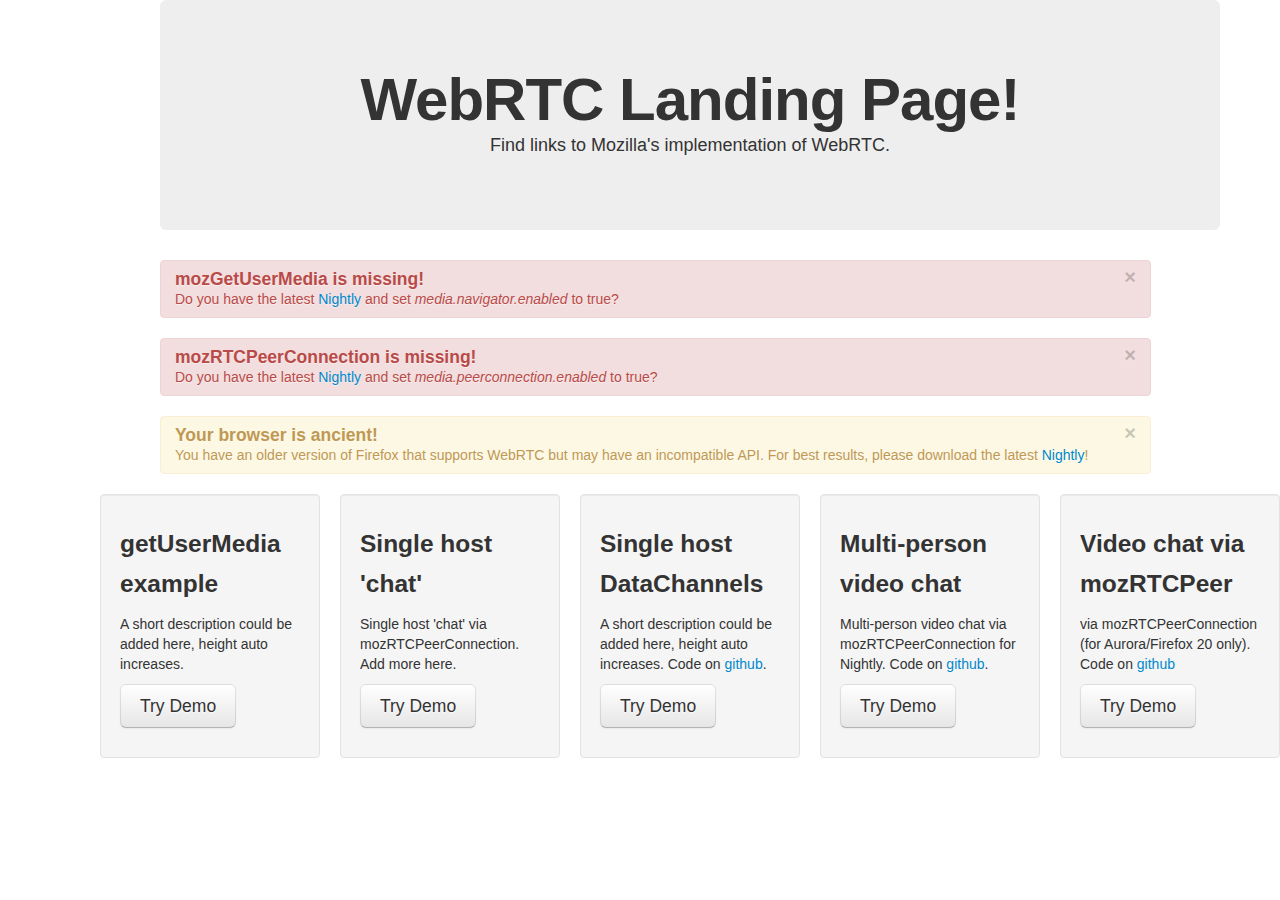
==== index.html @ cdd41ff7 "Added CSS to landing page." ====
<!doctype html>
<html>
	<head>
		<meta charset="utf-8"/>
		<title>WebRTC Test Landing Page</title>
		<script src="detect.js"></script>
		<script src="jquery.js"></script>
		<script src="bootstrap.js"></script>
		 <link rel="stylesheet" href="bootstrap.css">
	
	</head>
	<body>
	
	
	<div class="row">
		<div class="hero-unit span12 offset2" style="text-align:center">
				<h1>WebRTC Landing Page!</h1>
				<p>Find links to Mozilla's implementation of WebRTC.</p>
		</div>
	</div>
		
	<div class="row">
	<div id="gum" class="span12 offset2 alert alert-error fade in">
		<button type="button" class="close" data-dismiss="alert">&times;</button>
		<h4>mozGetUserMedia is missing!</h4>
		Do you have the latest <a href="http://nightly.mozilla.org/">Nightly</a> and set <i>media.navigator.enabled</i> to true?
	</div>
	</div>
	
	<div class="row">
	<div id="pc" class="span12 offset2 alert alert-error">
		<button type="button" class="close" data-dismiss="alert">&times;</button>
		<h4>mozRTCPeerConnection is missing!</h4>
		Do you have the latest <a href="http://nightly.mozilla.org/">Nightly</a> and set <i>media.peerconnection.enabled</i> to true?
	</div>
	</div>
	
	<div class="row">
	<div id="pc" class="span12 offset2 alert">
		<button type="button" class="close" data-dismiss="alert">&times;</button>
		<h4>Your browser is ancient!</h4>
		You have an older version of Firefox that supports WebRTC but may have an incompatible API. For best results, please download the latest <a href="http://nightly.mozilla.org/">Nightly</a>!
	</div>
	
	
	<div class="offset1">
		<div class="span3">
			<div class="well">
				<h3>getUserMedia example</h3>      
				<p>A short description could be added here, height auto increases.</p>
				<p><a class="btn btn-large" href="gum_test.html">Try Demo</a></p>
			</div>
		</div>
		
		<div class="span3">
			<div class="well">
				<h3>Single host 'chat'</h3>      
				<p>Single host 'chat' via mozRTCPeerConnection. Add more here.</p>
				<p><a class="btn btn-large" href="pc_test.html">Try Demo</a></p>
			</div>
		</div>
		
		<div class="span3">
			<div class="well">
				<h3>Single host DataChannels</h3>      
				<p>A short description could be added here, height auto increases. Code on <a href="https://github.com/jesup/nightly-gupshup.git">github</a>.</p>
				<p><a class="btn btn-large" href="data_test.html">Try Demo</a></p>
			</div>
		</div>
		
		<div class="span3">
			<div class="well">
				<h3>Multi-person video chat</h3>      
				<p>Multi-person video chat via mozRTCPeerConnection for Nightly. Code on <a href="http://github.com/anantn/gupshup.git">github</a>.</p>
				<p><a class="btn btn-large" href="http://gupshup.herokuapp.com/">Try Demo</a></p>
			</div>
		</div>
		
		<div class="span3">
			<div class="well">
				<h3>Video chat via mozRTCPeer</h3>      
				<p> via mozRTCPeerConnection (for Aurora/Firefox 20 only). Code on <a href="http://github.com/anantn/gupshup.git">github</a></p>
				<p><a class="btn btn-large" href="http://gupshup.herokuapp.com/">Try Demo</a></p>
			</div>
		</div>
	</div>
	
    <script>
      if (!navigator.mozGetUserMedia) {
        document.getElementById("gum").style.display = "block";
      }
      if (!window.mozRTCPeerConnection) {
        document.getElementById("pc").style.display = "block";
      }
      if (BrowserDetect.browser != "Firefox" ||
          parseInt(BrowserDetect.version, 10) < 19) {
        document.getElementById("version").style.display = "block";
      }
    </script>
  </body>
</html>
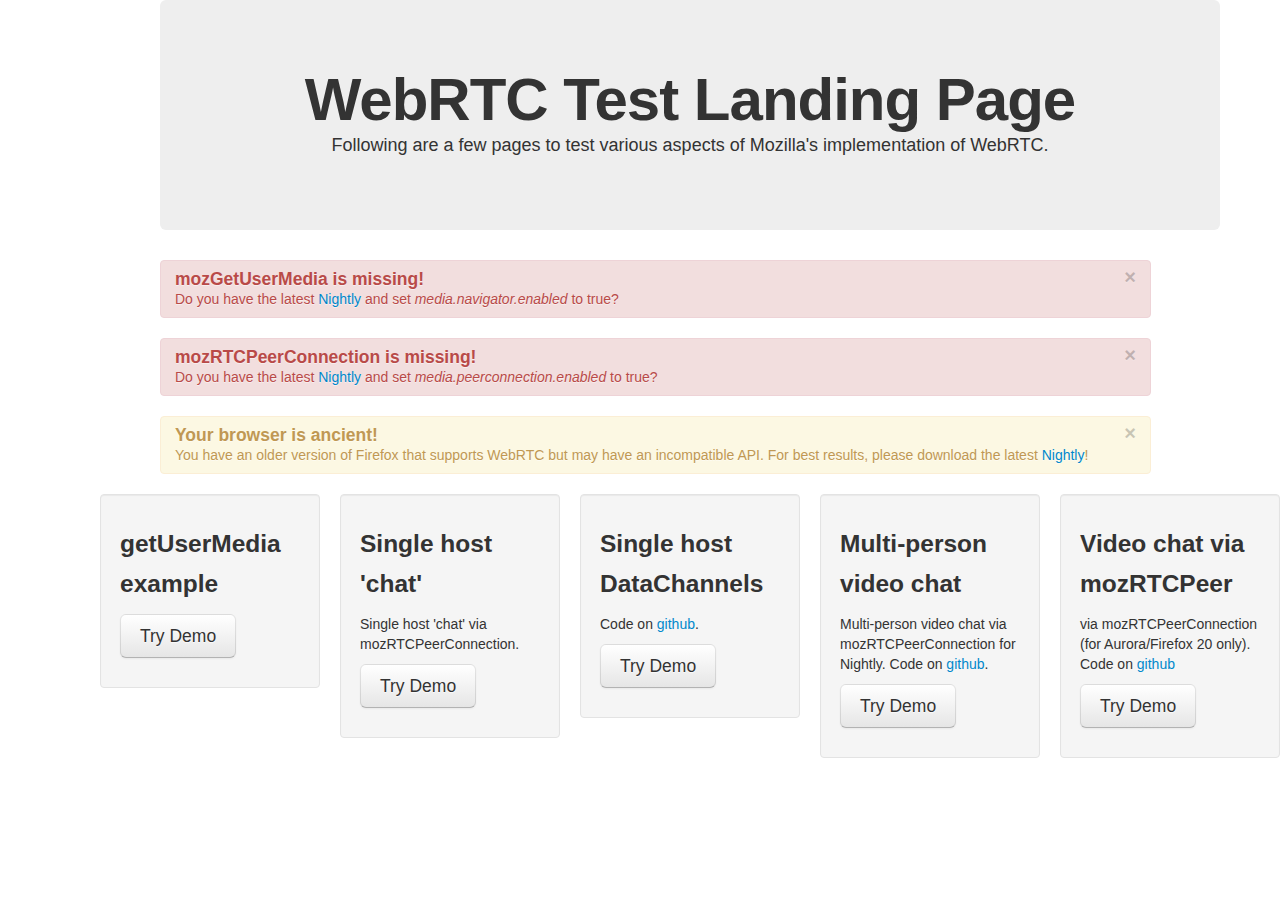
==== commit 9fc3e805: "Removed random text." ====
--- a/index.html
+++ b/index.html
@@ -14,8 +14,8 @@
 	
 	<div class="row">
 		<div class="hero-unit span12 offset2" style="text-align:center">
-				<h1>WebRTC Landing Page!</h1>
-				<p>Find links to Mozilla's implementation of WebRTC.</p>
+				<h1>WebRTC Test Landing Page</h1>
+				<p>Following are a few pages to test various aspects of Mozilla's implementation of WebRTC.</p>
 		</div>
 	</div>
 		
@@ -47,7 +47,7 @@
 		<div class="span3">
 			<div class="well">
 				<h3>getUserMedia example</h3>      
-				<p>A short description could be added here, height auto increases.</p>
+				<p></p>
 				<p><a class="btn btn-large" href="gum_test.html">Try Demo</a></p>
 			</div>
 		</div>
@@ -55,7 +55,7 @@
 		<div class="span3">
 			<div class="well">
 				<h3>Single host 'chat'</h3>      
-				<p>Single host 'chat' via mozRTCPeerConnection. Add more here.</p>
+				<p>Single host 'chat' via mozRTCPeerConnection.</p>
 				<p><a class="btn btn-large" href="pc_test.html">Try Demo</a></p>
 			</div>
 		</div>
@@ -63,7 +63,7 @@
 		<div class="span3">
 			<div class="well">
 				<h3>Single host DataChannels</h3>      
-				<p>A short description could be added here, height auto increases. Code on <a href="https://github.com/jesup/nightly-gupshup.git">github</a>.</p>
+				<p>Code on <a href="https://github.com/jesup/nightly-gupshup.git">github</a>.</p>
 				<p><a class="btn btn-large" href="data_test.html">Try Demo</a></p>
 			</div>
 		</div>
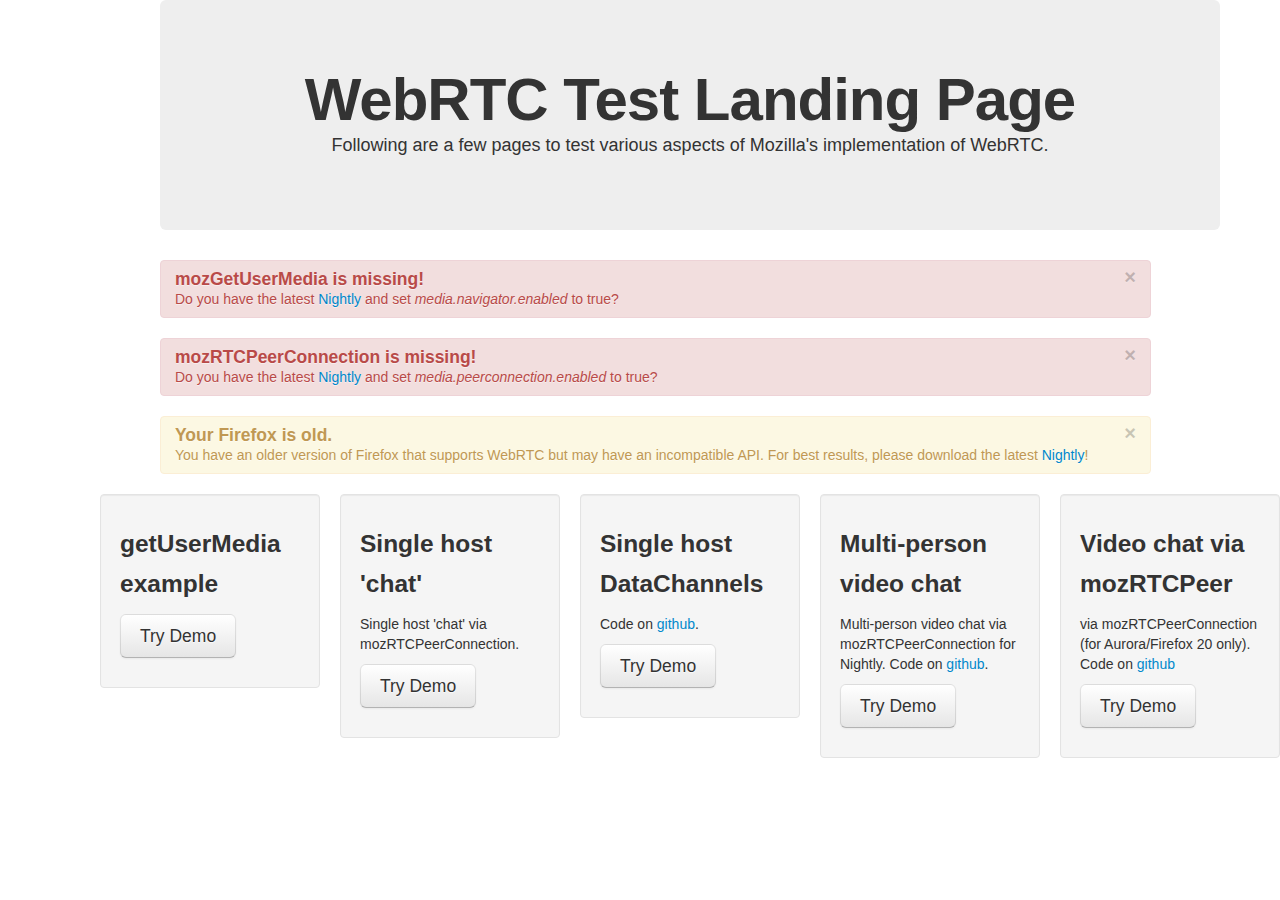
==== commit 4a632de2: "Reverted all text back to original state." ====
--- a/index.html
+++ b/index.html
@@ -38,7 +38,7 @@
 	<div class="row">
 	<div id="pc" class="span12 offset2 alert">
 		<button type="button" class="close" data-dismiss="alert">&times;</button>
-		<h4>Your browser is ancient!</h4>
+		<h4>Your Firefox is old.</h4>
 		You have an older version of Firefox that supports WebRTC but may have an incompatible API. For best results, please download the latest <a href="http://nightly.mozilla.org/">Nightly</a>!
 	</div>
 	
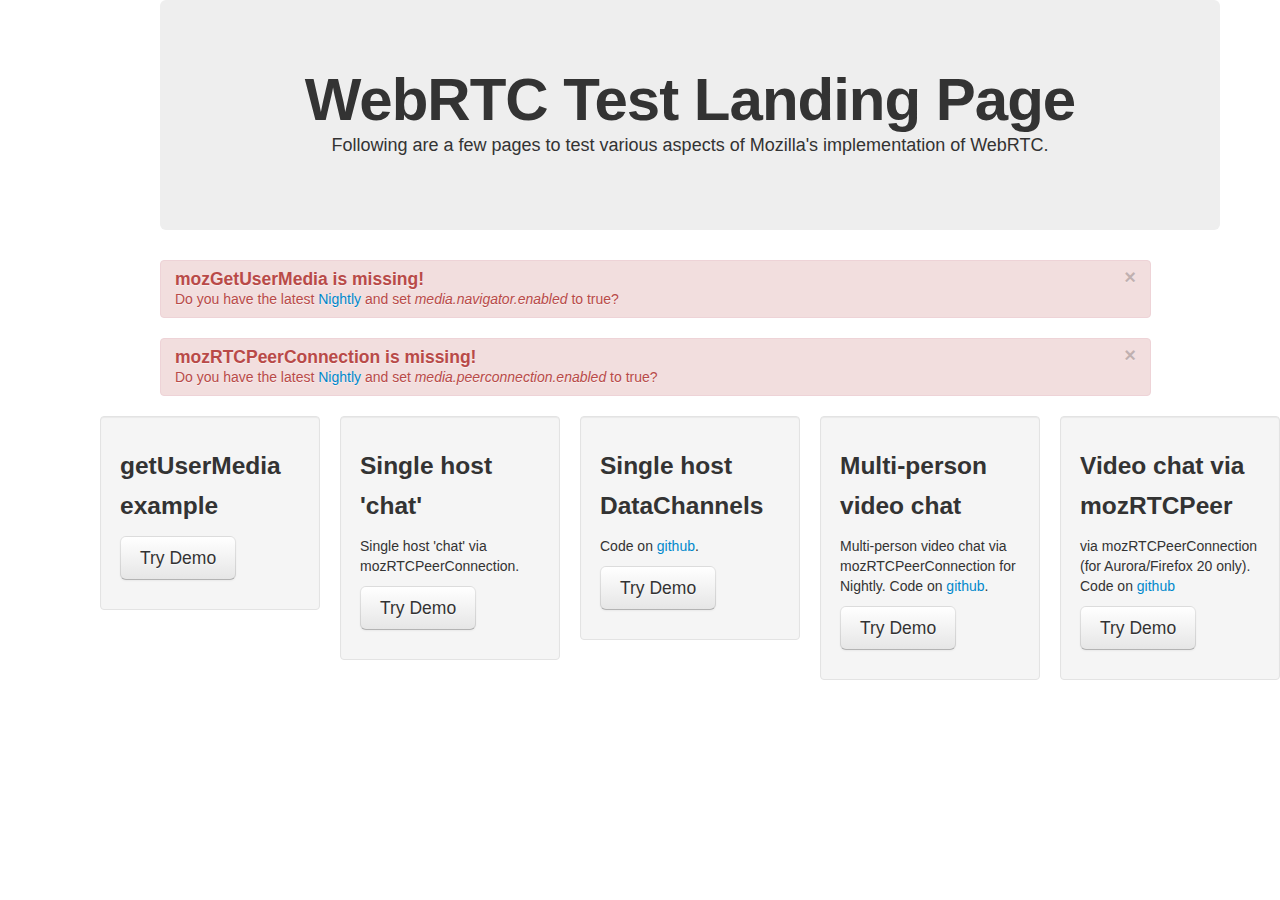
==== commit 97cdfb0a: "Added display:none to the detect.js instances." ====
--- a/index.html
+++ b/index.html
@@ -20,7 +20,7 @@
 	</div>
 		
 	<div class="row">
-	<div id="gum" class="span12 offset2 alert alert-error fade in">
+	<div id="gum" class="span12 offset2 alert alert-error fade in" style="display: none;">
 		<button type="button" class="close" data-dismiss="alert">&times;</button>
 		<h4>mozGetUserMedia is missing!</h4>
 		Do you have the latest <a href="http://nightly.mozilla.org/">Nightly</a> and set <i>media.navigator.enabled</i> to true?
@@ -28,7 +28,7 @@
 	</div>
 	
 	<div class="row">
-	<div id="pc" class="span12 offset2 alert alert-error">
+	<div id="pc" class="span12 offset2 alert alert-error" style="display: none;">
 		<button type="button" class="close" data-dismiss="alert">&times;</button>
 		<h4>mozRTCPeerConnection is missing!</h4>
 		Do you have the latest <a href="http://nightly.mozilla.org/">Nightly</a> and set <i>media.peerconnection.enabled</i> to true?
@@ -36,7 +36,7 @@
 	</div>
 	
 	<div class="row">
-	<div id="pc" class="span12 offset2 alert">
+	<div id="pc" class="span12 offset2 alert" style="display: none;">
 		<button type="button" class="close" data-dismiss="alert">&times;</button>
 		<h4>Your Firefox is old.</h4>
 		You have an older version of Firefox that supports WebRTC but may have an incompatible API. For best results, please download the latest <a href="http://nightly.mozilla.org/">Nightly</a>!
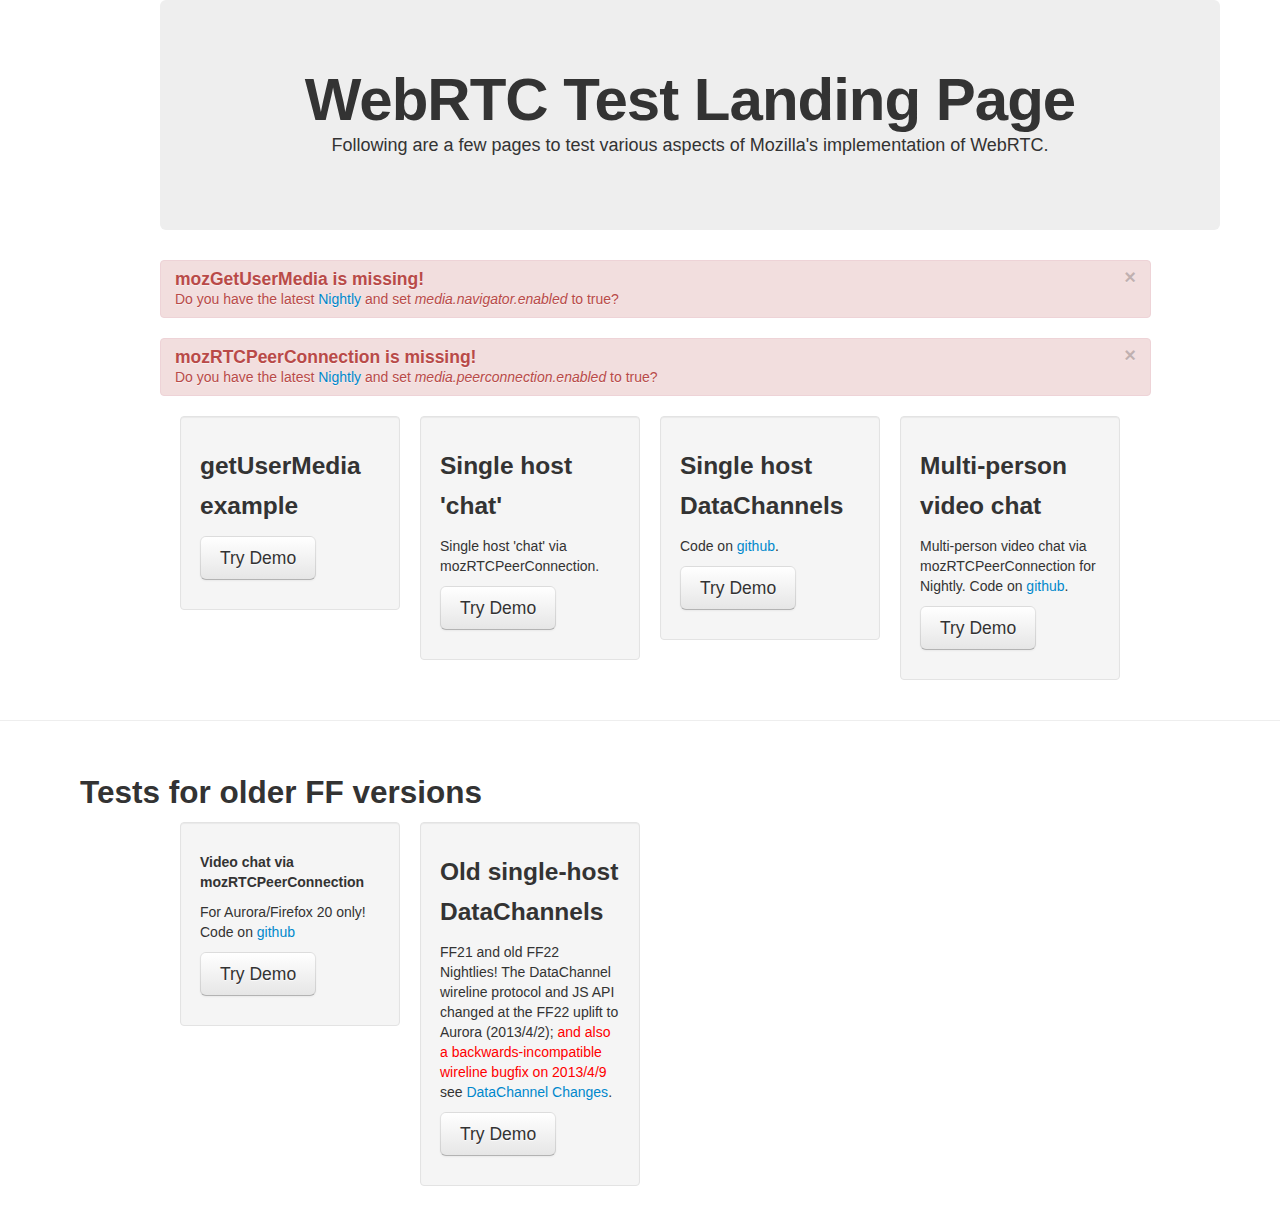
==== commit 90458185: "Merge 378b85c638bdd54b1ffae7be4075eeaece564a06 into a5255ab6b973a68d930766437b5af0b4c434aaf5" ====
--- a/index.html
+++ b/index.html
@@ -1,24 +1,22 @@
 <!doctype html>
 <html>
-	<head>
-		<meta charset="utf-8"/>
-		<title>WebRTC Test Landing Page</title>
-		<script src="detect.js"></script>
-		<script src="jquery.js"></script>
-		<script src="bootstrap.js"></script>
-		 <link rel="stylesheet" href="bootstrap.css">
-	
-	</head>
-	<body>
-	
-	
+  <head>
+    <meta charset="utf-8"/>
+    <meta http-equiv="expires" content="0/> <!-- force check if the page changed -->
+    <script src="detect.js"></script>
+    <script src="jquery.js"></script>
+    <script src="bootstrap.js"></script>
+    <link rel="stylesheet" href="bootstrap.css" />
+    <title>WebRTC Test Landing Page</title>
+  </head>
+  <body>
 	<div class="row">
 		<div class="hero-unit span12 offset2" style="text-align:center">
 				<h1>WebRTC Test Landing Page</h1>
 				<p>Following are a few pages to test various aspects of Mozilla's implementation of WebRTC.</p>
 		</div>
 	</div>
-		
+    
 	<div class="row">
 	<div id="gum" class="span12 offset2 alert alert-error fade in" style="display: none;">
 		<button type="button" class="close" data-dismiss="alert">&times;</button>
@@ -34,7 +32,7 @@
 		Do you have the latest <a href="http://nightly.mozilla.org/">Nightly</a> and set <i>media.peerconnection.enabled</i> to true?
 	</div>
 	</div>
-	
+
 	<div class="row">
 	<div id="pc" class="span12 offset2 alert" style="display: none;">
 		<button type="button" class="close" data-dismiss="alert">&times;</button>
@@ -42,49 +40,69 @@
 		You have an older version of Firefox that supports WebRTC but may have an incompatible API. For best results, please download the latest <a href="http://nightly.mozilla.org/">Nightly</a>!
 	</div>
 	
-	
-	<div class="offset1">
-		<div class="span3">
+	<div class="row offset2">
+			<div class="span3">
 			<div class="well">
 				<h3>getUserMedia example</h3>      
 				<p></p>
 				<p><a class="btn btn-large" href="gum_test.html">Try Demo</a></p>
 			</div>
-		</div>
+			</div>
 		
-		<div class="span3">
+			<div class="span3">
 			<div class="well">
 				<h3>Single host 'chat'</h3>      
 				<p>Single host 'chat' via mozRTCPeerConnection.</p>
 				<p><a class="btn btn-large" href="pc_test.html">Try Demo</a></p>
 			</div>
-		</div>
+			</div>
 		
-		<div class="span3">
+			<div class="span3">
 			<div class="well">
 				<h3>Single host DataChannels</h3>      
 				<p>Code on <a href="https://github.com/jesup/nightly-gupshup.git">github</a>.</p>
 				<p><a class="btn btn-large" href="data_test.html">Try Demo</a></p>
 			</div>
-		</div>
+			</div>
 		
-		<div class="span3">
+			<div class="span3">
 			<div class="well">
 				<h3>Multi-person video chat</h3>      
 				<p>Multi-person video chat via mozRTCPeerConnection for Nightly. Code on <a href="http://github.com/anantn/gupshup.git">github</a>.</p>
 				<p><a class="btn btn-large" href="http://gupshup.herokuapp.com/">Try Demo</a></p>
 			</div>
-		</div>
-		
-		<div class="span3">
+			</div>
+	</div>
+	
+	<hr>
+	<br>
+	
+	<div class="row offset1">
+		<h2>Tests for older FF versions</h2>
+	</div>
+
+	
+	<div class="row offset2">
+	
+			<div class="span3">
 			<div class="well">
-				<h3>Video chat via mozRTCPeer</h3>      
-				<p> via mozRTCPeerConnection (for Aurora/Firefox 20 only). Code on <a href="http://github.com/anantn/gupshup.git">github</a></p>
+				<h5>Video chat via mozRTCPeerConnection</h5>      
+				<p>For Aurora/Firefox 20 only! Code on <a href="https://github.com/anantn/gupshup.git">github</a></p>
 				<p><a class="btn btn-large" href="http://gupshup.herokuapp.com/">Try Demo</a></p>
 			</div>
-		</div>
+			</div>
+			
+			<div class="span3">
+			<div class="well">
+				<h3>Old single-host DataChannels</h3>      
+				<p>FF21 and old FF22 Nightlies! The DataChannel wireline protocol and JS API changed at the FF22 uplift to Aurora (2013/4/2); <font style="color:red">and also a backwards-incompatible wireline bugfix on 2013/4/9</font> see <a href="DataChannel_changes.html">DataChannel Changes</a>.</p>
+				<p><a class="btn btn-large" href="data_test_old.html">Try Demo</a></p>
+			</div>
+			</div>
 	</div>
 	
+   
+    
     <script>
       if (!navigator.mozGetUserMedia) {
         document.getElementById("gum").style.display = "block";
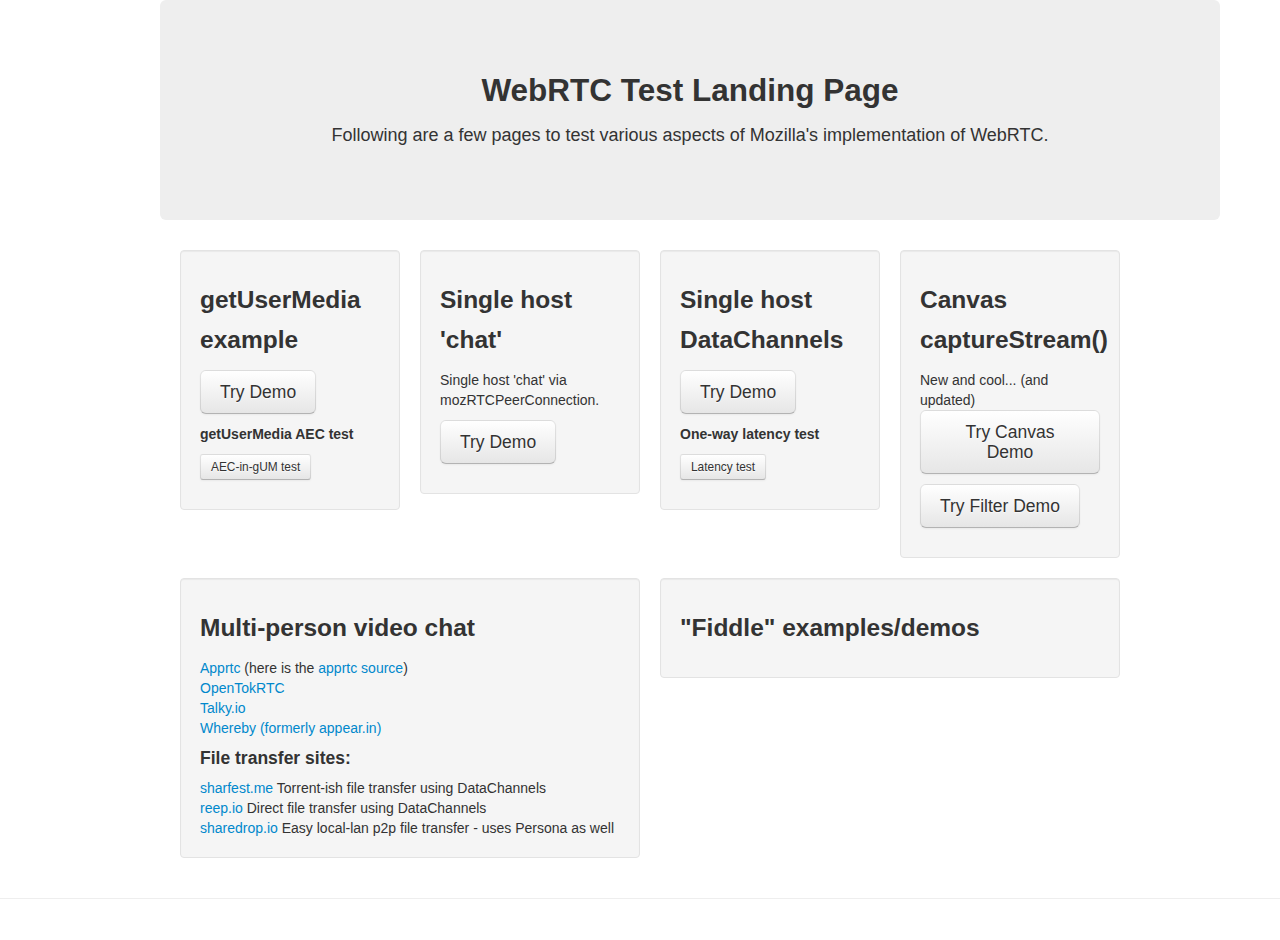
==== commit 94e65338: "typo" ====
--- a/index.html
+++ b/index.html
@@ -2,118 +2,132 @@
 <html>
   <head>
     <meta charset="utf-8"/>
-    <meta http-equiv="expires" content="0/> <!-- force check if the page changed -->
+    <meta http-equiv="expires" content="0"/>
     <script src="detect.js"></script>
     <script src="jquery.js"></script>
     <script src="bootstrap.js"></script>
-    <link rel="stylesheet" href="bootstrap.css" />
+    <link rel="stylesheet" href="bootstrap.css"/>
     <title>WebRTC Test Landing Page</title>
   </head>
   <body>
-	<div class="row">
-		<div class="hero-unit span12 offset2" style="text-align:center">
-				<h1>WebRTC Test Landing Page</h1>
-				<p>Following are a few pages to test various aspects of Mozilla's implementation of WebRTC.</p>
-		</div>
-	</div>
-    
-	<div class="row">
-	<div id="gum" class="span12 offset2 alert alert-error fade in" style="display: none;">
-		<button type="button" class="close" data-dismiss="alert">&times;</button>
-		<h4>mozGetUserMedia is missing!</h4>
-		Do you have the latest <a href="http://nightly.mozilla.org/">Nightly</a> and set <i>media.navigator.enabled</i> to true?
-	</div>
-	</div>
-	
-	<div class="row">
-	<div id="pc" class="span12 offset2 alert alert-error" style="display: none;">
-		<button type="button" class="close" data-dismiss="alert">&times;</button>
-		<h4>mozRTCPeerConnection is missing!</h4>
-		Do you have the latest <a href="http://nightly.mozilla.org/">Nightly</a> and set <i>media.peerconnection.enabled</i> to true?
-	</div>
-	</div>
+  <div class="row">
+    <div class="hero-unit span12 offset2" style="text-align:center">
+        <h2>WebRTC Test Landing Page</h2>
+        <p>Following are a few pages to test various aspects of Mozilla's implementation of WebRTC.</p>
+    </div>
+  </div>
 
-	<div class="row">
-	<div id="pc" class="span12 offset2 alert" style="display: none;">
-		<button type="button" class="close" data-dismiss="alert">&times;</button>
-		<h4>Your Firefox is old.</h4>
-		You have an older version of Firefox that supports WebRTC but may have an incompatible API. For best results, please download the latest <a href="http://nightly.mozilla.org/">Nightly</a>!
-	</div>
-	
-	<div class="row offset2">
-			<div class="span3">
-			<div class="well">
-				<h3>getUserMedia example</h3>      
-				<p></p>
-				<p><a class="btn btn-large" href="gum_test.html">Try Demo</a></p>
-			</div>
-			</div>
-		
-			<div class="span3">
-			<div class="well">
-				<h3>Single host 'chat'</h3>      
-				<p>Single host 'chat' via mozRTCPeerConnection.</p>
-				<p><a class="btn btn-large" href="pc_test.html">Try Demo</a></p>
-			</div>
-			</div>
-		
-			<div class="span3">
-			<div class="well">
-				<h3>Single host DataChannels</h3>      
-				<p>Code on <a href="https://github.com/jesup/nightly-gupshup.git">github</a>.</p>
-				<p><a class="btn btn-large" href="data_test.html">Try Demo</a></p>
-			</div>
-			</div>
-		
-			<div class="span3">
-			<div class="well">
-				<h3>Multi-person video chat</h3>      
-				<p>Multi-person video chat via mozRTCPeerConnection for Nightly. Code on <a href="http://github.com/anantn/gupshup.git">github</a>.</p>
-				<p><a class="btn btn-large" href="http://gupshup.herokuapp.com/">Try Demo</a></p>
-			</div>
-			</div>
-	</div>
-	
-	<hr>
-	<br>
-	
-	<div class="row offset1">
-		<h2>Tests for older FF versions</h2>
-	</div>
+  <div class="row">
+  <div id="gum" class="span12 offset2 alert alert-error" style="display: none;">
+    <button type="button" class="close" data-dismiss="alert">&times;</button>
+    <h4>getUserMedia is missing!</h4>
+    This page only works when loaded loaded <a href="https://mozilla.github.io/webrtc-landing/">via HTTPS</a> as getUserMedia() can only be accessed via HTTPS.
+  </div>
+  </div>
 
-	
-	<div class="row offset2">
-	
-			<div class="span3">
-			<div class="well">
-				<h5>Video chat via mozRTCPeerConnection</h5>      
-				<p>For Aurora/Firefox 20 only! Code on <a href="https://github.com/anantn/gupshup.git">github</a></p>
-				<p><a class="btn btn-large" href="http://gupshup.herokuapp.com/">Try Demo</a></p>
-			</div>
-			</div>
-			
-			<div class="span3">
-			<div class="well">
-				<h3>Old single-host DataChannels</h3>      
-				<p>FF21 and old FF22 Nightlies! The DataChannel wireline protocol and JS API changed at the FF22 uplift to Aurora (2013/4/2); <font style="color:red">and also a backwards-incompatible wireline bugfix on 2013/4/9</font> see <a href="DataChannel_changes.html">DataChannel Changes</a>.</p>
-				<p><a class="btn btn-large" href="data_test_old.html">Try Demo</a></p>
-			</div>
-			</div>
-	</div>
-	
-   
-    
-    <script>
-      if (!navigator.mozGetUserMedia) {
-        document.getElementById("gum").style.display = "block";
-      }
-      if (!window.mozRTCPeerConnection) {
-        document.getElementById("pc").style.display = "block";
-      }
-      if (BrowserDetect.browser != "Firefox" ||
-          parseInt(BrowserDetect.version, 10) < 19) {
-        document.getElementById("version").style.display = "block";
-      }
-    </script>
-  </body>
+  <div class="row">
+  <div id="pc" class="span12 offset2 alert alert-error" style="display: none;">
+    <button type="button" class="close" data-dismiss="alert">&times;</button>
+    <h4>RTCPeerConnection is missing!</h4>
+    This page only works when loaded loaded <a href="https://mozilla.github.io/webrtc-landing/">via HTTPS</a> as RTCPeerConnection() is only available via HTTPS.
+  </div>
+  </div>
+
+  <div class="row">
+  <div id="pc" class="span12 offset2 alert" style="display: none;">
+    <button type="button" class="close" data-dismiss="alert">&times;</button>
+    <h4>Your Firefox is old.</h4>
+    You have an older version of Firefox that supports WebRTC but may have an
+    incompatible API. For best results, please download the latest <a
+    href="https://nightly.mozilla.org/">Nightly</a>!
+  </div>
+
+  <div class="row offset2">
+      <div class="span3">
+      <div class="well">
+        <h3>getUserMedia example</h3>
+        <p></p>
+        <p><a class="btn btn-large" href="gum_test.html">Try Demo</a></p>
+        <h5>getUserMedia AEC test</h5>
+        <p><a class="btn btn-small" href="gum_test_aec.html">AEC-in-gUM test</a></p>
+      </div>
+      </div>
+
+      <div class="span3">
+      <div class="well">
+        <h3>Single host 'chat'</h3>
+        <p>Single host 'chat' via mozRTCPeerConnection.</p>
+        <p><a class="btn btn-large" href="pc_test.html">Try Demo</a></p>
+      </div>
+      </div>
+
+      <div class="span3">
+      <div class="well">
+        <h3>Single host DataChannels</h3>
+        <p><a class="btn btn-large" href="data_test.html">Try Demo</a></p>
+        <h5>One-way latency test</h5>
+        <p><a class="btn btn-small" href="data_latency_test.html">Latency test</a></p>
+      </div>
+      </div>
+
+      <div class="span3">
+      <div class="well">
+        <h3>Canvas captureStream()</h3>
+        New and cool... (and updated)
+        <p><a class="btn btn-large" href="canvas_demo.html">Try Canvas Demo</a></p>
+        <p><a class="btn btn-large" href="canvas_filter_demo.html">Try Filter Demo</a></p>
+      </div>
+      </div>
+
+  </div>
+  <div class="row offset2">
+      <div class="span6">
+      <div class="well">
+        <h3>Multi-person video chat</h3>
+          <a href="https://apprtc.appspot.com/">Apprtc</a> (here is the
+          <a
+          href="https://github.com/GoogleChrome/webrtc/tree/master/samples/web/content/apprtc">apprtc source</a>)<br>
+          <a href="https://opentokrtc.com/">OpenTokRTC</a><br>
+          <a href="https://talky.io/">Talky.io</a><br>
+          <a href="https://whereby.com/">Whereby (formerly appear.in)</a><br>
+          <h4>File transfer sites:</h4>
+          <!-- <a href="https://rtccopy.com/">RTCCopy.com</a> File transfer and
+          chat using DataChannels<br> -->
+          <a href="https://sharfest.me/">sharfest.me</a> Torrent-ish file transfer using DataChannels<br>
+          <a href="https://reep.io/">reep.io</a> Direct file transfer using DataChannels<br>
+          <a href="https://sharedrop.io/">sharedrop.io</a> Easy local-lan
+          p2p file transfer - uses Persona as well<br>
+      </div>
+      </div>
+      <div class="span6">
+      <div class="well">
+         <h3>"Fiddle" examples/demos</h3>
+         <!-- this can be a separate page -->
+      </div>
+      </div>
+  </div>
+  <hr>
+  <br>
+<!--  
+  <div class="row offset6">
+    <h2>Tests for older FF versions</h2>
+  </div>
+
+  <div class="row offset2">
+  </div>
+-->
+
+  <script>
+    if (!navigator.mediaDevices.getUserMedia) {
+      document.getElementById("gum").style.display = "block";
+    }
+    if (!window.RTCPeerConnection) {
+      document.getElementById("pc").style.display = "block";
+    }
+    if (BrowserDetect.browser != "Firefox" ||
+        parseInt(BrowserDetect.version, 10) < 19) {
+      document.getElementById("version").style.display = "block";
+    }
+  </script>
+</body>
 </html>
